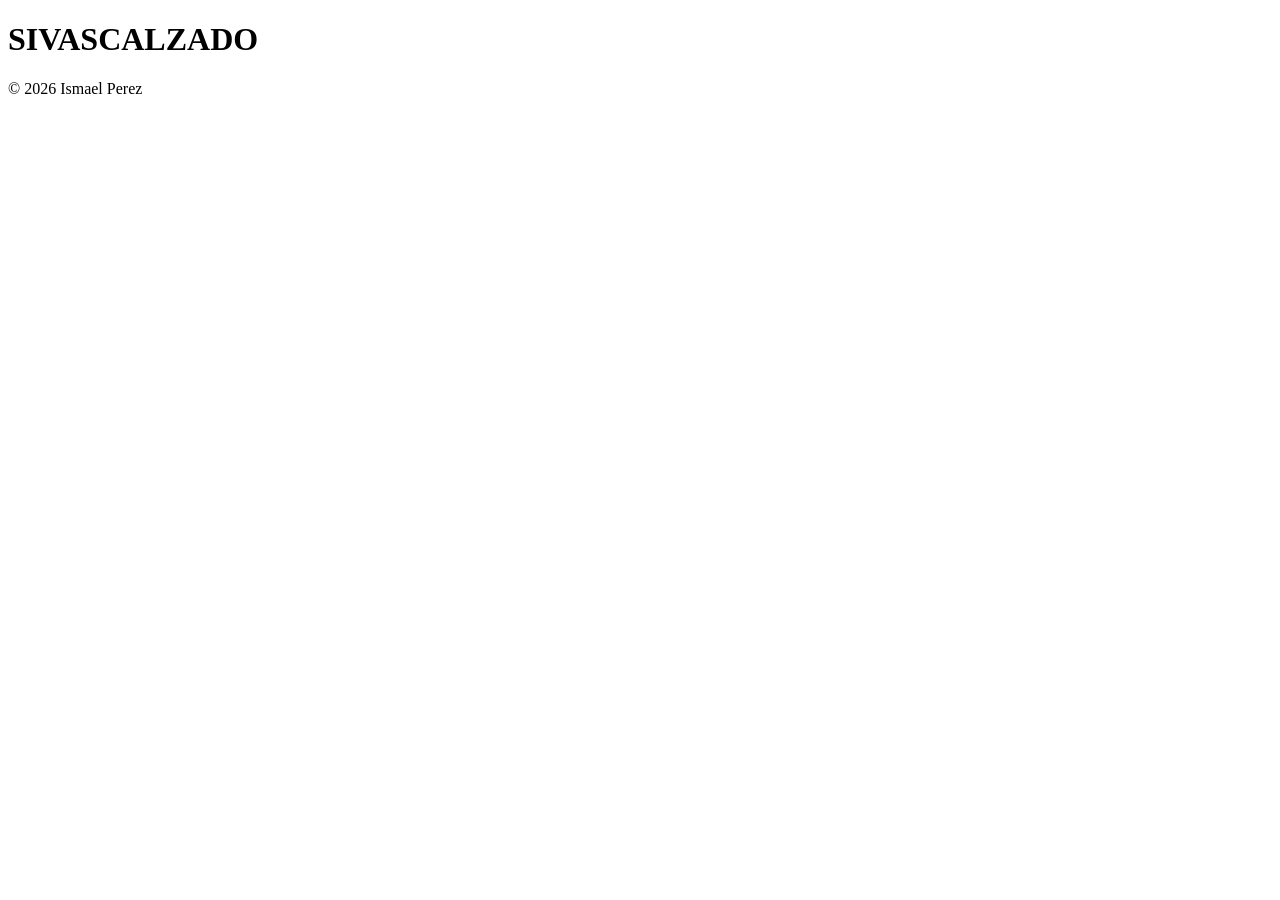
==== index.html @ b205dfe7 "Rename Untitled-1.html to index.html" ====
<!DOCTYPE html>
<html lang="es">
<head>
   
   <meta charset="UTF-8">
    <meta name="viewport" content="width=device-width, initial-scale=1.0">
    <meta name="description" content="zapatillas de marca ropa zapatillas baratas ">
     <meta name ="robots" content="index,follow ">
      <meta name="author" content="Ismael perez ">
     <meta name="" content="Ismael perez ">
     <link rel="canonical" href="https://ismaelperezcotreras-prog.github.io/" >
    <title>SIVASCALZADO</title>

    
</head>
<body><h1>SIVASCALZADO</h1>





























     <footer>&copy; 2026 Ismael Perez</footer>
</body>
</html>
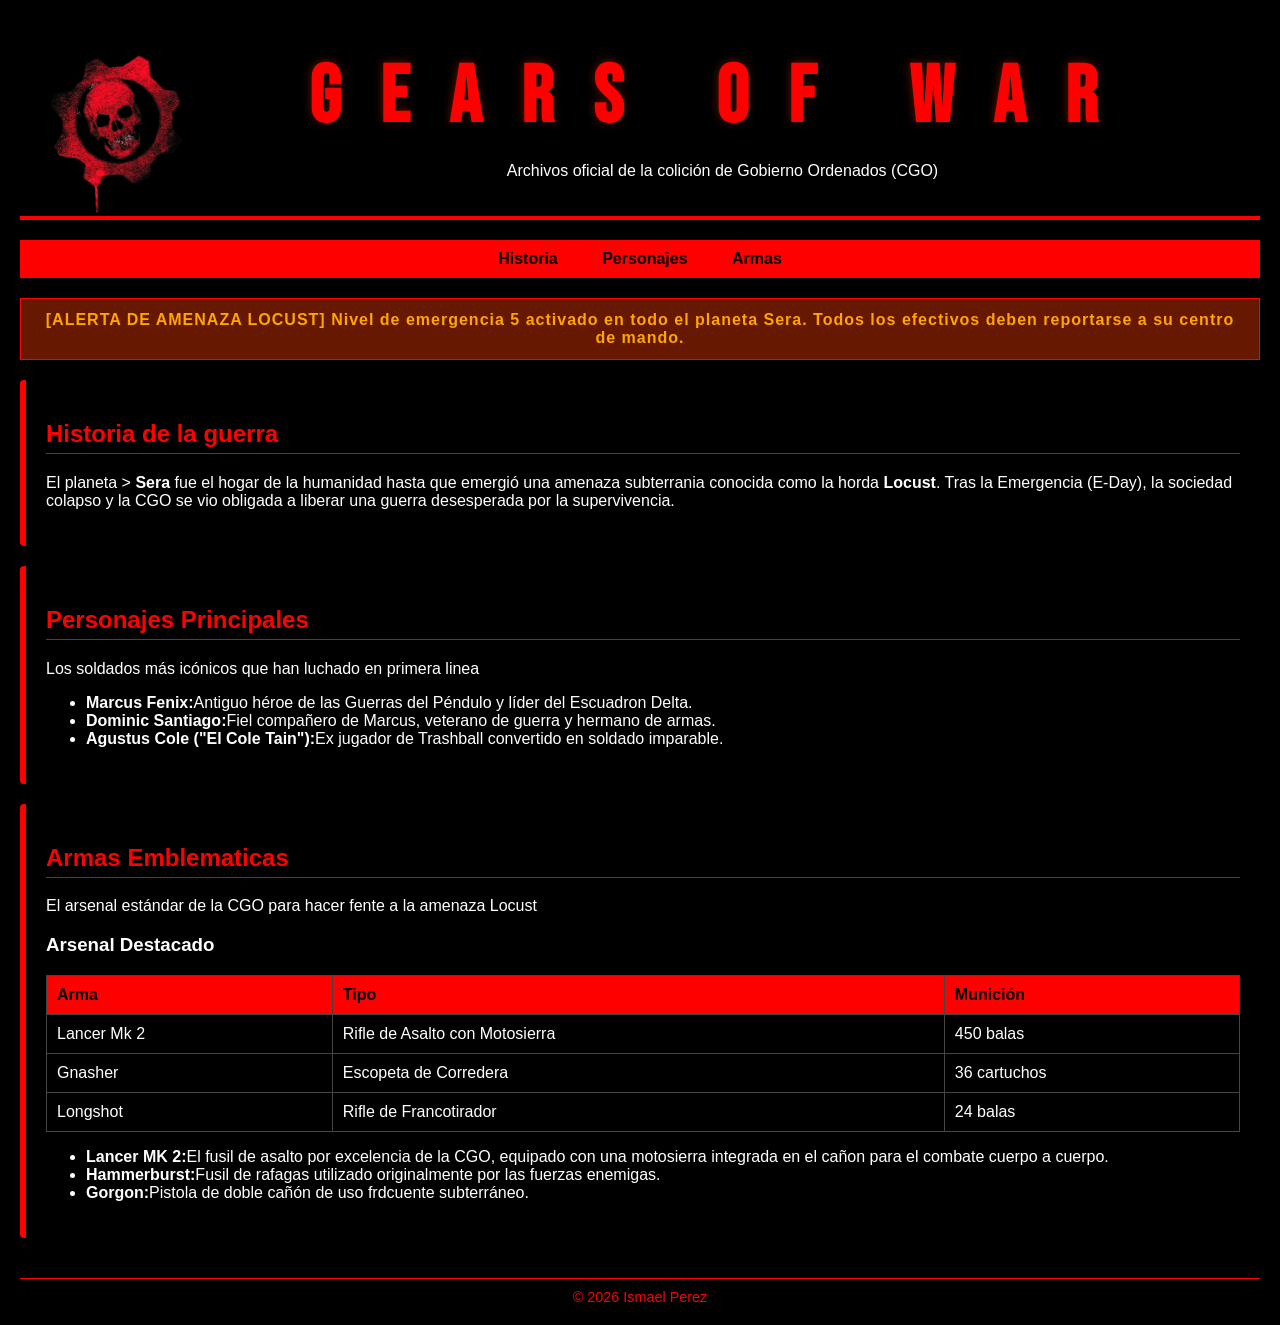
==== commit 062b9464: "Add files via upload" ====
--- a/index.html
+++ b/index.html
@@ -9,12 +9,93 @@
       <meta name="author" content="Ismael perez ">
      <meta name="" content="Ismael perez ">
      <link rel="canonical" href="https://ismaelperezcotreras-prog.github.io/" >
-    <title>SIVASCALZADO</title>
+    <link rel="stylesheet" type="text/css" href="estilos.css">
+    <title>GEARS OF WAR</title>
+    <!-- Fuente militar/impactante de Google Fonts -->
+<link href="https://fonts.googleapis.com/css2?family=Bebas+Neue&display=swap" rel="stylesheet">
+
+
+</head>
+<body>
+    <!--Cabecera semantica-->
+    <header>
+        <img src="logo.-removebg-preview.png" alt="Logotipo de Gears of War" class="logo-cgo"/>
+    <h1>GEARS OF WAR</h1>
+    <p>Archivos oficial de la colición de Gobierno Ordenados (CGO)</p>
+    
+    
+
+    </header> 
+    <!--Barra de navegacion con lista y anclas internas -->
+    <nav>
+        <ul>
+            <li><a href="#Historia">Historia</a></li>
+            <li><a href="#Personajes">Personajes</a></li>
+            <li><a href="#Armas">Armas</a></li>
+        </ul>
+    </nav>
+    <div class="alerta-cgo">
+    <strong>[ALERTA DE AMENAZA LOCUST]</strong> Nivel de emergencia 5 activado en todo el planeta Sera. Todos los efectivos deben reportarse a su centro de mando.
+</div>
+
+     <!--Contenido principal de la página -->
+     <!--Seccion de historia -->
+     <section id="Historia">
+        <h2>Historia de la guerra</h2>
+        <p> El planeta ><strong> Sera </strong>fue el hogar de la humanidad hasta que emergió una amenaza subterrania conocida como la horda<strong> Locust</strong>. Tras la Emergencia (E-Day), la sociedad colapso y la CGO se vio obligada a liberar una guerra desesperada por la supervivencia.</p>
+     </section>
+
+     <!-- Seccion de personajes -->
+      <section id="Personajes">
+        <h2>Personajes Principales</h2>
+        <p>Los soldados más icónicos que han luchado en primera linea </p>
+        <ul>
+            <li><strong>Marcus Fenix:</strong>Antiguo héroe de las Guerras del Péndulo y líder del Escuadron Delta.</li>
+            <li><strong>Dominic Santiago:</strong>Fiel compañero de Marcus, veterano de guerra y hermano de armas.</li>
+            <li><strong>Agustus Cole ("El Cole Tain"):</strong>Ex jugador de Trashball convertido en soldado imparable.</li>
+
+        </ul>
+      </section>
+      
+      <!-- Seccion de Armas -->
+       <section id="Armas">
+        <h2>Armas Emblematicas</h2>
+        <p>El arsenal estándar de la CGO para hacer fente a la amenaza Locust</p>
+        <h3>Arsenal Destacado</h3>
+<table>
+    <tr>
+        <th>Arma</th>
+        <th>Tipo</th>
+        <th>Munición</th>
+    </tr>
+    <tr>
+        <td>Lancer Mk 2</td>
+        <td>Rifle de Asalto con Motosierra</td>
+        <td>450 balas</td>
+    </tr>
+    <tr>
+        <td>Gnasher</td>
+        <td>Escopeta de Corredera</td>
+        <td>36 cartuchos</td>
+    </tr>
+    <tr>
+        <td>Longshot</td>
+        <td>Rifle de Francotirador</td>
+        <td>24 balas</td>
+    </tr>
+</table>
+         <ul>
+            <li><strong>Lancer MK 2:</strong>El fusil de asalto por excelencia de la CGO, equipado con una motosierra integrada en el cañon para el combate cuerpo a cuerpo.</li>
+            <li><strong>Hammerburst:</strong>Fusil de rafagas utilizado originalmente por las fuerzas enemigas.</li>
+            <li><strong>Gorgon:</strong>Pistola de doble cañón de uso frdcuente subterráneo.</li>
+
+        </ul>
+       </section>
+
+
+
 
     
-</head>
-<body><h1>SIVASCALZADO</h1>
-
 
 
 
@@ -45,4 +126,4 @@
 
      <footer>&copy; 2026 Ismael Perez</footer>
 </body>
-</html>
+</html>
--- a/estilos.css
+++ b/estilos.css
@@ -0,0 +1,130 @@
+/* Estilos generales y modelo de caja básico */
+body {
+    font-family: Arial, sans-serif;
+    background-color: black; /* Fondo negro */
+    color: white;            /* Texto gris claro */
+    margin: 0;
+    padding: 20px;
+    header h1 {
+    font-family: 'Bebas Neue', 'Arial Black', sans-serif; /* Tipografía tipo Gears */
+    font-size: 5em;                                     /* Tamaño mucho más grande */
+    letter-spacing: 40px;                                  /* Separación entre letras */
+    color: red;                                       /* Rojo característico */
+    text-transform: uppercase;                            /* Todo en mayúsculas */
+    margin: 10px 0 5px 0;
+    
+    /* Sombra de texto para darle volumen y efecto metálico/oscuro */
+    text-shadow: 3px 3px 5px #000000, 0 0 10px rgba(204, 51, 0, 0.5);
+}
+
+
+}
+
+header {
+    text-align: center;
+    background-color:black;
+    padding: 20px;
+    border-bottom: 4px solid red; /* Toque rojo militar */
+}
+
+
+h1 {
+    color: red;
+    margin: 0;
+}
+
+/* Navegación en línea basada en listas como explican los apuntes */
+nav ul {
+    list-style-type: none;
+    padding: 0;
+    text-align: center;
+    background-color: red;
+    margin: 20px 0;
+    padding: 10px;
+}
+
+nav ul li {
+    display: inline; /* Pone los elementos de la lista en horizontal */
+    margin: 0 20px;
+}
+
+nav ul li a {
+    color: black;
+    text-decoration: none;
+    font-weight: bold;
+}
+
+/* Pseudoclase para cuando pasas el ratón por encima del enlace */
+nav ul li a:hover {
+    color: white;
+    text-decoration: underline;
+}
+
+/* Secciones de contenido */
+section {
+    background-color: black;
+    margin: 20px 0;
+    padding: 20px;
+    border-left: 6px solid red; /* Borde izquierdo estético */
+    border-radius: 4px;
+}
+
+h2 {
+    color: red;
+    border-bottom: 1px solid #444;
+    padding-bottom: 5px;
+}
+
+/* Pie de página */
+footer {
+    text-align: center;
+    margin-top: 40px;
+    font-size: 0.9em;
+    color: red;
+    border-top: 1px solid red;
+    padding-top: 10px;
+}
+.logo-cgo {
+    width: 80px;
+    height: auto;
+    float: left;
+    margin-right: 15px;
+}
+.logo-cgo {
+    width: 150px;
+    height: auto;
+    float: left;
+    margin-right: 15px;
+
+}
+table {
+    width: 100%;
+    border-collapse: collapse;
+    margin-top: 15px;
+}
+
+th, td {
+    border: 1px solid #444444;
+    padding: 10px;
+    text-align: left;
+}
+
+th {
+    background-color: red;
+    color: black;
+}
+
+tr:nth-child(even) {
+    background-color: black;
+}
+
+.alerta-cgo {
+    background-color: rgba(204, 51, 0, 0.5);
+    color: orange;
+    border: 1px solid red;
+    padding: 12px;
+    margin: 15px 0;
+    text-align: center;
+    font-weight: bold;
+    letter-spacing: 1px;
+}
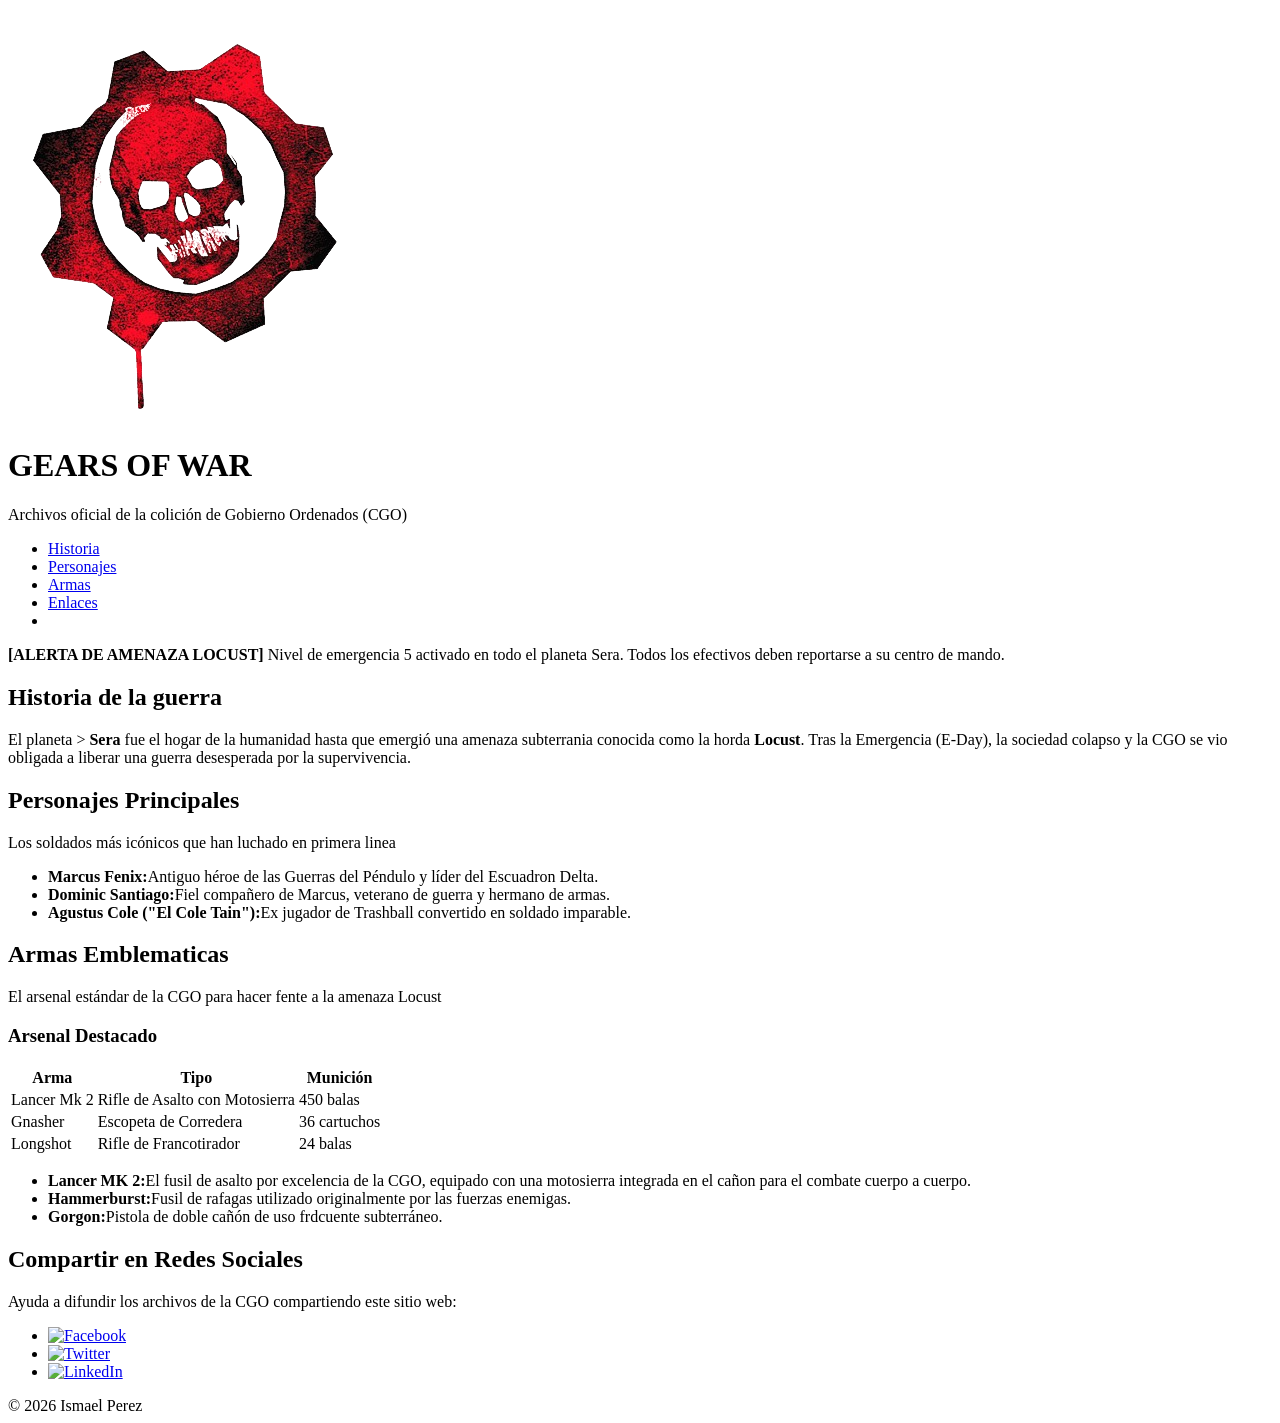
==== commit e139ee16: "Add files via upload" ====
--- a/index.html
+++ b/index.html
@@ -1,23 +1,29 @@
 <!DOCTYPE html>
 <html lang="es">
 <head>
-   
+   <!--METADATOS DE BUSQUEDA-->
    <meta charset="UTF-8">
     <meta name="viewport" content="width=device-width, initial-scale=1.0">
-    <meta name="description" content="zapatillas de marca ropa zapatillas baratas ">
+    <meta name="description" content="videojuegos Historia Locust Gears ">
      <meta name ="robots" content="index,follow ">
       <meta name="author" content="Ismael perez ">
      <meta name="" content="Ismael perez ">
-     <link rel="canonical" href="https://ismaelperezcotreras-prog.github.io/" >
-    <link rel="stylesheet" type="text/css" href="estilos.css">
+     <!--METADATOS OPEN GRAPH PARA REDES SOCIALES -->
+     <meta property="og:title" content="Gears of War - Archivos CGO">
+     <meta property="og:description" content="Archivos oficiales de la colición de Gobierno Ordenados (CGO) Y la Horda Locust">
+     <meta property="og:image" content="logo.-removebg-preview.png">
+     <meta property="og:url" content="https://ismaelperezcotreras-prog.io/">
+
+     <link rel="canonical" href="https://ismaelperezcotreras-prog.github.io/" > <!--URL OFICIAL-->
+    <link rel="stylesheet" type="text/css" href="estilos.css"><!--ENLACE A CSS-->
     <title>GEARS OF WAR</title>
-    <!-- Fuente militar/impactante de Google Fonts -->
+    <!-- Fuente militar/ -->
 <link href="https://fonts.googleapis.com/css2?family=Bebas+Neue&display=swap" rel="stylesheet">
 
 
 </head>
 <body>
-    <!--Cabecera semantica-->
+    <!--CABEZERA-->
     <header>
         <img src="logo.-removebg-preview.png" alt="Logotipo de Gears of War" class="logo-cgo"/>
     <h1>GEARS OF WAR</h1>
@@ -26,26 +32,28 @@
     
 
     </header> 
-    <!--Barra de navegacion con lista y anclas internas -->
+    <!--BARRA DE NAVEGACION -->
     <nav>
         <ul>
             <li><a href="#Historia">Historia</a></li>
             <li><a href="#Personajes">Personajes</a></li>
             <li><a href="#Armas">Armas</a></li>
+            <li><a href="#Enlaces">Enlaces</a></li>
+            <li><a></a></li>
         </ul>
     </nav>
     <div class="alerta-cgo">
     <strong>[ALERTA DE AMENAZA LOCUST]</strong> Nivel de emergencia 5 activado en todo el planeta Sera. Todos los efectivos deben reportarse a su centro de mando.
 </div>
 
-     <!--Contenido principal de la página -->
-     <!--Seccion de historia -->
+     <!--CONTENIDO DE LA PAGINA PRINCIPAL -->
+     <!--SECCION HISTORIA -->
      <section id="Historia">
         <h2>Historia de la guerra</h2>
         <p> El planeta ><strong> Sera </strong>fue el hogar de la humanidad hasta que emergió una amenaza subterrania conocida como la horda<strong> Locust</strong>. Tras la Emergencia (E-Day), la sociedad colapso y la CGO se vio obligada a liberar una guerra desesperada por la supervivencia.</p>
      </section>
 
-     <!-- Seccion de personajes -->
+     <!-- SECCION DE PERSONAJES -->
       <section id="Personajes">
         <h2>Personajes Principales</h2>
         <p>Los soldados más icónicos que han luchado en primera linea </p>
@@ -57,20 +65,20 @@
         </ul>
       </section>
       
-      <!-- Seccion de Armas -->
+      <!-- SECCION DE ARMA -->
        <section id="Armas">
         <h2>Armas Emblematicas</h2>
         <p>El arsenal estándar de la CGO para hacer fente a la amenaza Locust</p>
         <h3>Arsenal Destacado</h3>
 <table>
-    <tr>
+    <tr> <!--FILAS-->
         <th>Arma</th>
         <th>Tipo</th>
         <th>Munición</th>
     </tr>
     <tr>
         <td>Lancer Mk 2</td>
-        <td>Rifle de Asalto con Motosierra</td>
+        <td>Rifle de Asalto con Motosierra</td> <!--DATOS DE TABLA-->
         <td>450 balas</td>
     </tr>
     <tr>
@@ -91,7 +99,7 @@
 
         </ul>
        </section>
-
+     
 
 
 
@@ -124,6 +132,35 @@
 
 
 
-     <footer>&copy; 2026 Ismael Perez</footer>
+     <footer>
+        <section>
+    <h2>Compartir en Redes Sociales</h2>
+    <p>Ayuda a difundir los archivos de la CGO compartiendo este sitio web:</p>
+    
+    <ul class="lista-redes">
+        <!-- Botón con el logo de Facebook -->
+        <li>
+            <a href="https://www.facebook.com/dialog/share?display=popup&app_id=94039431626&href=https%3A%2F%2Fismaelperezcontreras-prog.github.io%2F" target="_blank" rel="noopener">
+                <img src="face.png" alt="Facebook" > 
+            </a>
+        </li>
+        <!-- Botón con el logo de Twitter / X -->
+        <li>
+            <a href="https://twitter.com/intent/tweet?url=https%3A%2F%2Fismaelperezcontreras-prog.github.io%2F&text=Explora%20los%20archivos%20oficiales%20de%20Gears%20of%20War%20-%20CGO" target="_blank" rel="noopener">
+                <img src="descarga.png" alt="Twitter" > 
+            </a>
+        </li>
+        <!-- Botón con el logo de LinkedIn -->
+        <li>
+            <a href="https://www.linkedin.com/sharing/share-offsite/?url=https%3A%2F%2Fismaelperezcontreras-prog.github.io%2F" target="_blank" rel="noopener">
+                <img src="linked.png" alt="LinkedIn" > 
+            </a>
+        </li>
+    </ul>
+</section>
+        
+        &copy; 2026 Ismael Perez
+    
+    </footer>
 </body>
 </html>
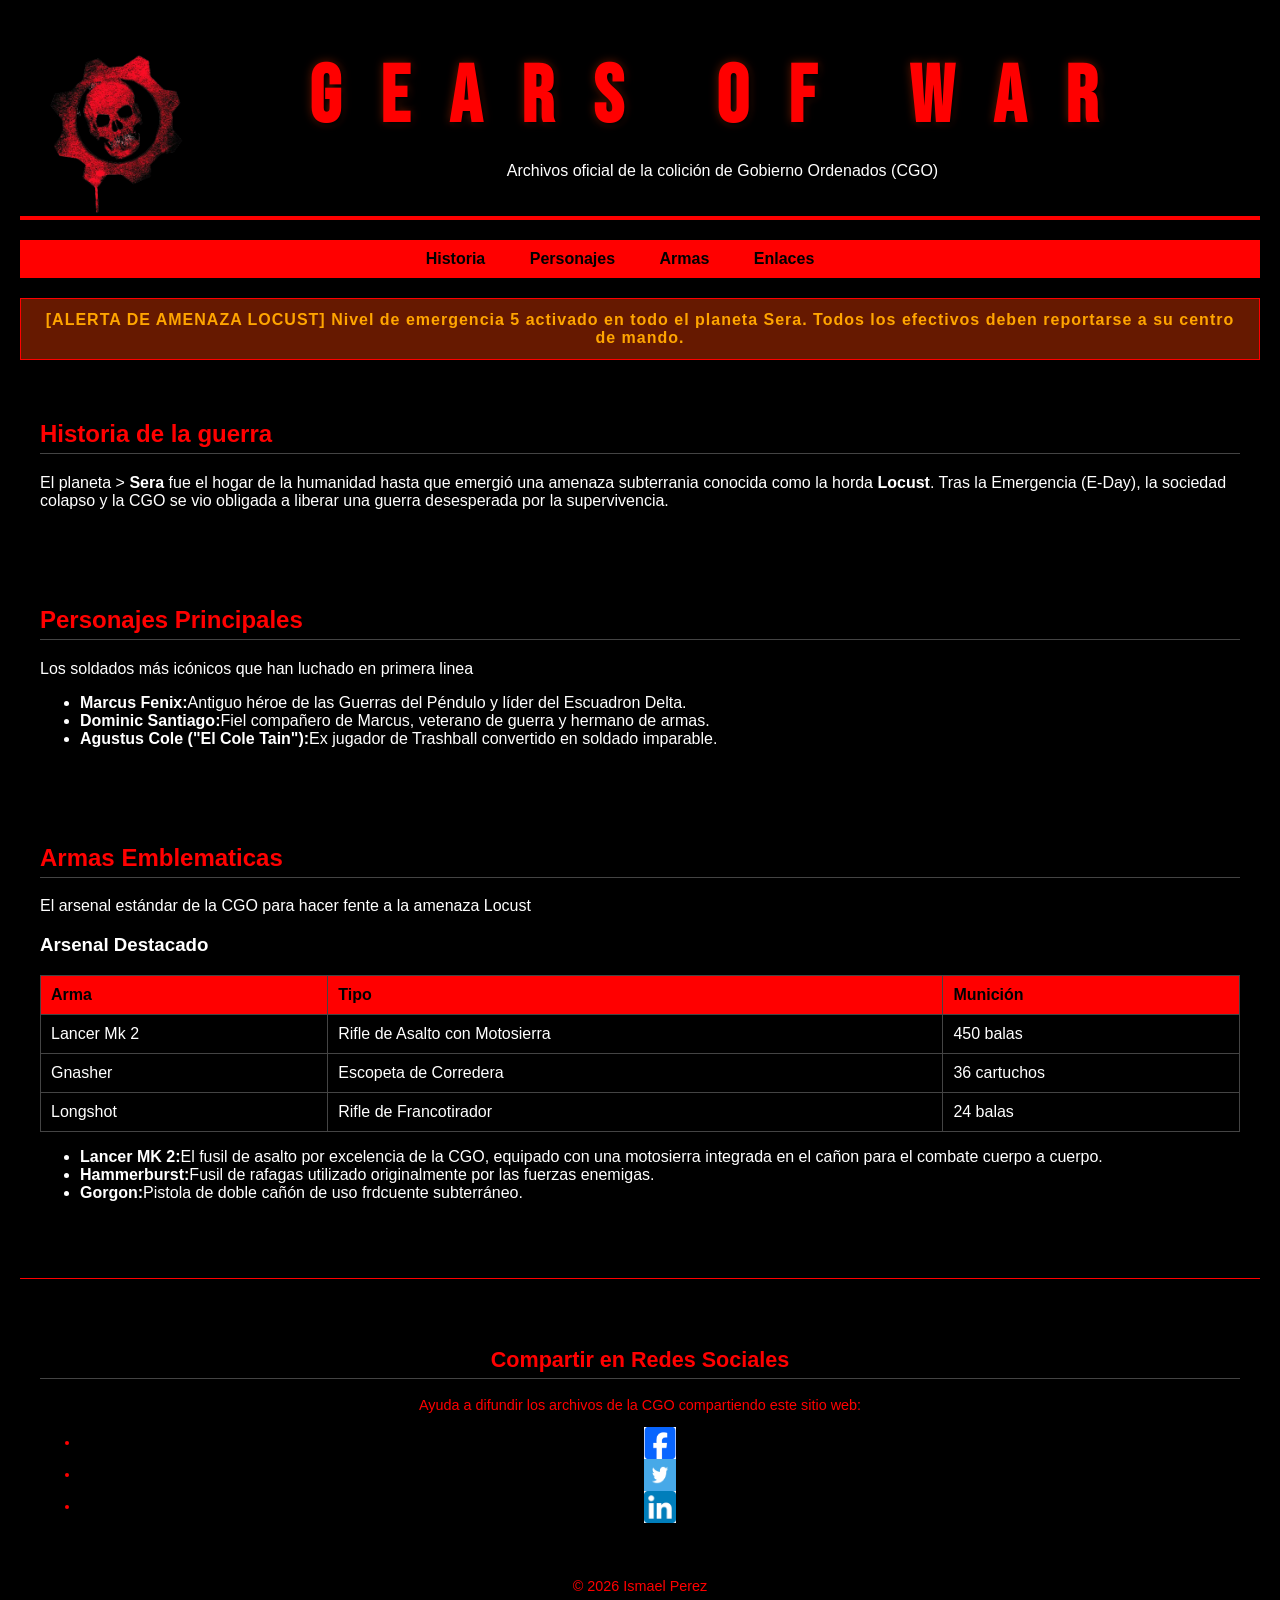
==== commit 52c4e311: "Add files via upload" ====
--- a/index.html
+++ b/index.html
@@ -11,7 +11,7 @@
      <!--METADATOS OPEN GRAPH PARA REDES SOCIALES -->
      <meta property="og:title" content="Gears of War - Archivos CGO">
      <meta property="og:description" content="Archivos oficiales de la colición de Gobierno Ordenados (CGO) Y la Horda Locust">
-     <meta property="og:image" content="logo.-removebg-preview.png">
+     <meta property="og:image" content="https://ismaelperezcotreras-prog.io/logo.-removebg-preview.png">
      <meta property="og:url" content="https://ismaelperezcotreras-prog.io/">
 
      <link rel="canonical" href="https://ismaelperezcotreras-prog.github.io/" > <!--URL OFICIAL-->
--- a/estilos.css
+++ b/estilos.css
@@ -0,0 +1,136 @@
+
+body {
+    font-family: Arial, sans-serif;
+    background-color: black; /* Fondo negro */
+    color: white;            /* Texto gris claro */
+    margin: 0;
+    padding: 20px;
+    header h1 {
+    font-family: 'Bebas Neue', 'Arial Black', sans-serif; /* Tipografía tipo Gears */
+    font-size: 5em;                                     /* Tamaño mucho más grande */
+    letter-spacing: 40px;                                  /* Separación entre letras */
+    color: red;                                       /* Rojo característico */
+    text-transform: uppercase;                            /* Todo en mayúsculas */
+    margin: 10px 0 5px 0;
+    
+    /* Sombra de texto y efecto metálico/oscuro */
+    text-shadow: 3px 3px 5px #000000, 0 0 10px rgba(204, 51, 0, 0.5);
+}
+
+
+}
+
+header {
+    text-align: center;
+    background-color:black;
+    padding: 20px;
+    border-bottom: 4px solid red; /* Toque rojo  */
+}
+
+
+h1 {
+    color: red;
+    margin: 0;
+}
+
+/* Navegación en línea basada */
+nav ul {
+    list-style-type: none;
+    padding: 0;
+    text-align: center;
+    background-color: red;
+    margin: 20px 0;
+    padding: 10px;
+}
+
+nav ul li {
+    display: inline; /* Pone los elementos en horizontal */
+    margin: 0 20px;
+}
+
+nav ul li a {
+    color: black;
+    text-decoration: none;
+    font-weight: bold;
+}
+
+/* Pseudoclase para cuando pasa por encima con el raton */
+nav ul li a:hover {
+    color: white;
+    text-decoration: underline;
+}
+
+/* Secciones de contenido */
+section {
+    background-color: black;
+    margin: 20px 0;
+    padding: 20px;
+    
+    border-radius: 4px;
+}
+
+h2 {
+    color: red;
+    border-bottom: 1px solid #444;
+    padding-bottom: 5px;
+}
+
+/* Pie de página */
+footer {
+    text-align: center;
+    margin-top: 40px;
+    font-size: 0.9em;
+    color: red;
+    border-top: 1px solid red;
+    padding-top: 10px;
+}
+.logo-cgo {
+    width: 80px;
+    height: auto;
+    float: left;
+    margin-right: 15px;
+}
+.logo-cgo {
+    width: 150px;
+    height: auto;
+    float: left;
+    margin-right: 15px;
+
+}
+table {
+    width: 100%;
+    border-collapse: collapse;
+    margin-top: 15px;
+}
+
+th, td {
+    border: 1px solid #444444;
+    padding: 10px;
+    text-align: left;
+}
+
+th {
+    background-color: red;
+    color: black;
+}
+/* tablas en cebra */
+tr:nth-child(even) {/* par */
+    background-color: black;
+}
+
+.alerta-cgo {
+    background-color: rgba(204, 51, 0, 0.5);
+    color: orange;
+    border: 1px solid red;
+    padding: 12px;
+    margin: 15px 0;
+    text-align: center;
+    font-weight: bold;
+    letter-spacing: 1px;
+}
+/* Controla el tamaño de los iconos de redes sociales desde el CSS */
+.lista-redes img {
+    width: 32px;
+    height: 32px;
+    vertical-align: middle; /* Esto alinea el icono perfectamente con el texto al lado */
+}
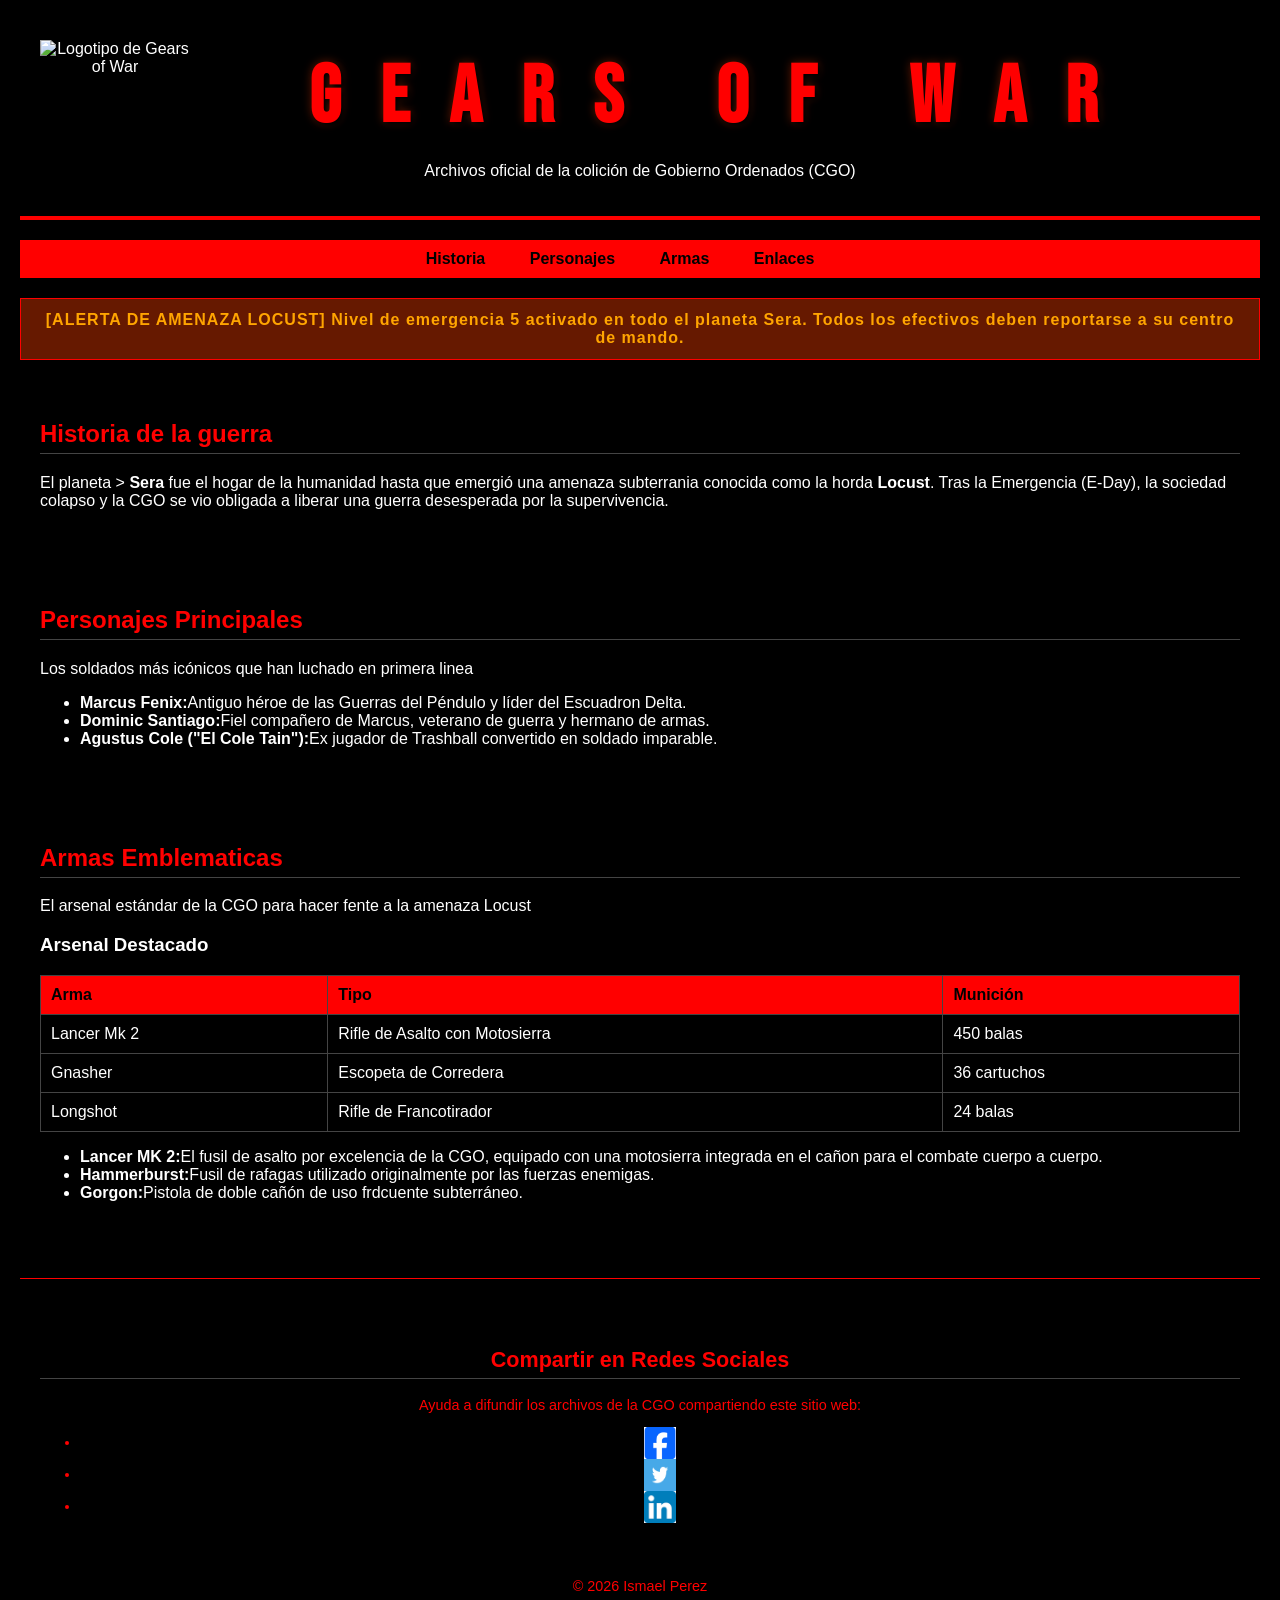
==== commit 5c83a1cf: "Add files via upload" ====
--- a/index.html
+++ b/index.html
@@ -7,12 +7,13 @@
     <meta name="description" content="videojuegos Historia Locust Gears ">
      <meta name ="robots" content="index,follow ">
       <meta name="author" content="Ismael perez ">
-     <meta name="" content="Ismael perez ">
-     <!--METADATOS OPEN GRAPH PARA REDES SOCIALES -->
-     <meta property="og:title" content="Gears of War - Archivos CGO">
-     <meta property="og:description" content="Archivos oficiales de la colición de Gobierno Ordenados (CGO) Y la Horda Locust">
-     <meta property="og:image" content="https://ismaelperezcotreras-prog.io/logo.-removebg-preview.png">
-     <meta property="og:url" content="https://ismaelperezcotreras-prog.io/">
+     
+    <!--METADATOS OPEN GRAPH PARA REDES SOCIALES -->
+    <meta name="twitter:card" content="summary">
+<meta property="og:title" content="Gears of War - Archivos CGO">
+<meta property="og:description" content="Archivos oficiales de la colición de Gobierno Ordenados (CGO) Y la Horda Locust">
+<meta property="og:image" content="https://ismaelperezcotreras-prog.github.io/logo.png">
+<meta property="og:url" content="https://ismaelperezcotreras-prog.github.io/">
 
      <link rel="canonical" href="https://ismaelperezcotreras-prog.github.io/" > <!--URL OFICIAL-->
     <link rel="stylesheet" type="text/css" href="estilos.css"><!--ENLACE A CSS-->
@@ -25,7 +26,7 @@
 <body>
     <!--CABEZERA-->
     <header>
-        <img src="logo.-removebg-preview.png" alt="Logotipo de Gears of War" class="logo-cgo"/>
+        <img src="logo.png" alt="Logotipo de Gears of War" class="logo-cgo"/>
     <h1>GEARS OF WAR</h1>
     <p>Archivos oficial de la colición de Gobierno Ordenados (CGO)</p>
     
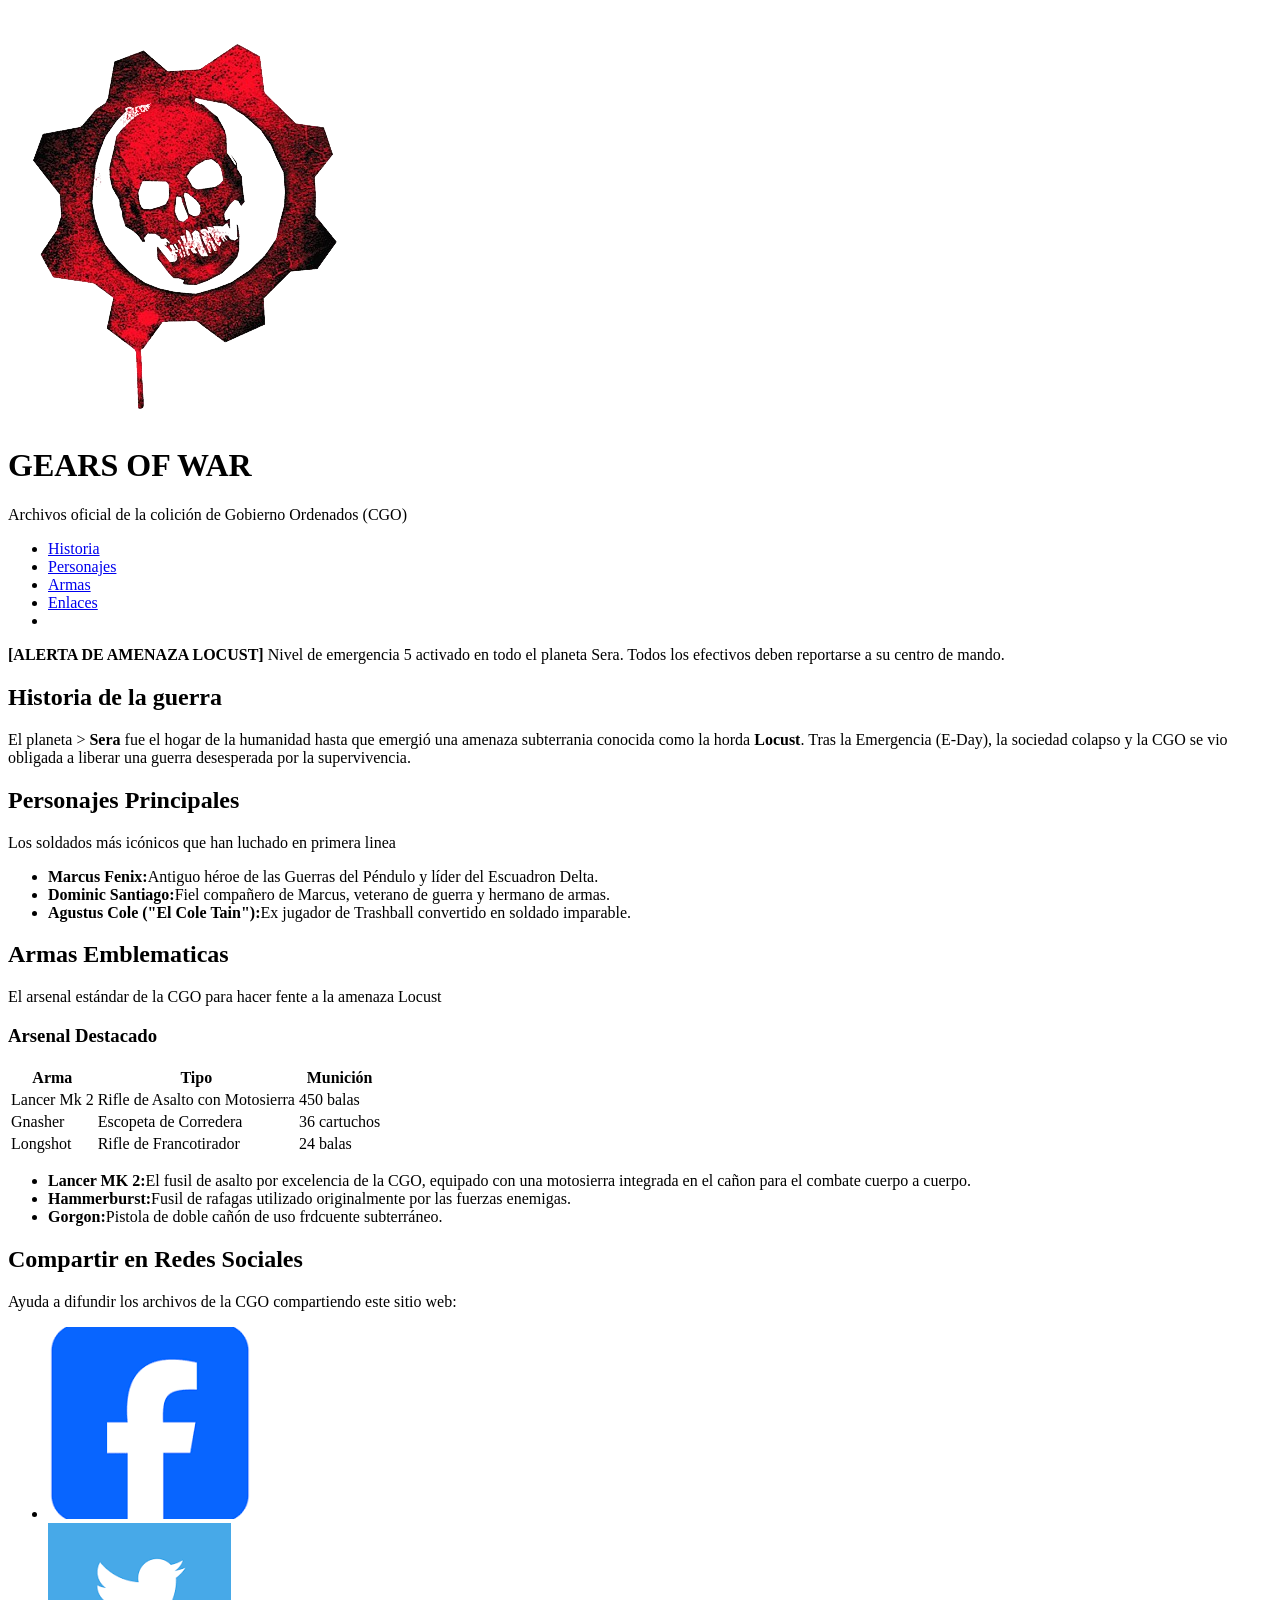
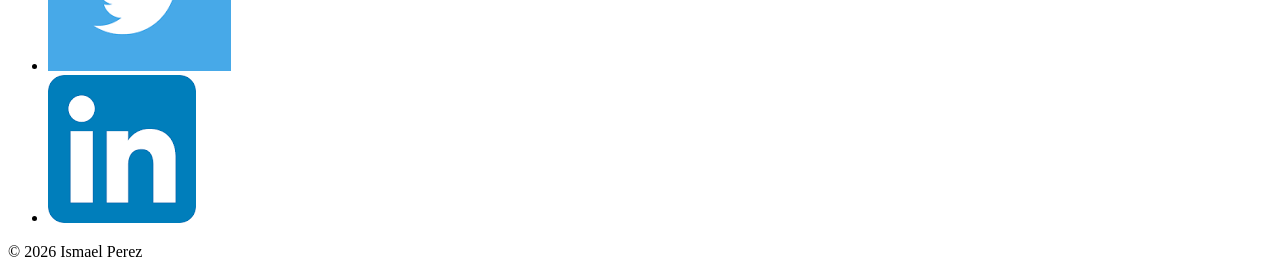
==== commit 24436375: "Add files via upload" ====
--- a/index.html
+++ b/index.html
@@ -36,7 +36,7 @@
     <!--BARRA DE NAVEGACION -->
     <nav>
         <ul>
-            <li><a href="#Historia">Historia</a></li>
+           <li><a href="historia.html">Historia</a></li>
             <li><a href="#Personajes">Personajes</a></li>
             <li><a href="#Armas">Armas</a></li>
             <li><a href="#Enlaces">Enlaces</a></li>
@@ -141,19 +141,19 @@
     <ul class="lista-redes">
         <!-- Botón con el logo de Facebook -->
         <li>
-            <a href="https://www.facebook.com/dialog/share?display=popup&app_id=94039431626&href=https%3A%2F%2Fismaelperezcontreras-prog.github.io%2F" target="_blank" rel="noopener">
+            <a href="https://www.facebook.com/dialog/share?display=popup&app_id=94039431626&href=https%3A%2F%2Fismaelperezcotreras-prog.github.io%2F" target="_blank" rel="noopener">
                 <img src="face.png" alt="Facebook" > 
             </a>
         </li>
         <!-- Botón con el logo de Twitter / X -->
         <li>
-            <a href="https://twitter.com/intent/tweet?url=https%3A%2F%2Fismaelperezcontreras-prog.github.io%2F&text=Explora%20los%20archivos%20oficiales%20de%20Gears%20of%20War%20-%20CGO" target="_blank" rel="noopener">
+            <a href="https://twitter.com/intent/tweet?url=https%3A%2F%2Fismaelperezcotreras-prog.github.io%2F&text=Explora%20los%20archivos%20oficiales%20de%20Gears%20of%20War%20-%20CGO" target="_blank" rel="noopener">
                 <img src="descarga.png" alt="Twitter" > 
             </a>
         </li>
         <!-- Botón con el logo de LinkedIn -->
         <li>
-            <a href="https://www.linkedin.com/sharing/share-offsite/?url=https%3A%2F%2Fismaelperezcontreras-prog.github.io%2F" target="_blank" rel="noopener">
+            <a href="https://www.linkedin.com/sharing/share-offsite/?url=https%3A%2F%2Fismaelperezcotreras-prog.github.io%2F" target="_blank" rel="noopener">
                 <img src="linked.png" alt="LinkedIn" > 
             </a>
         </li>
